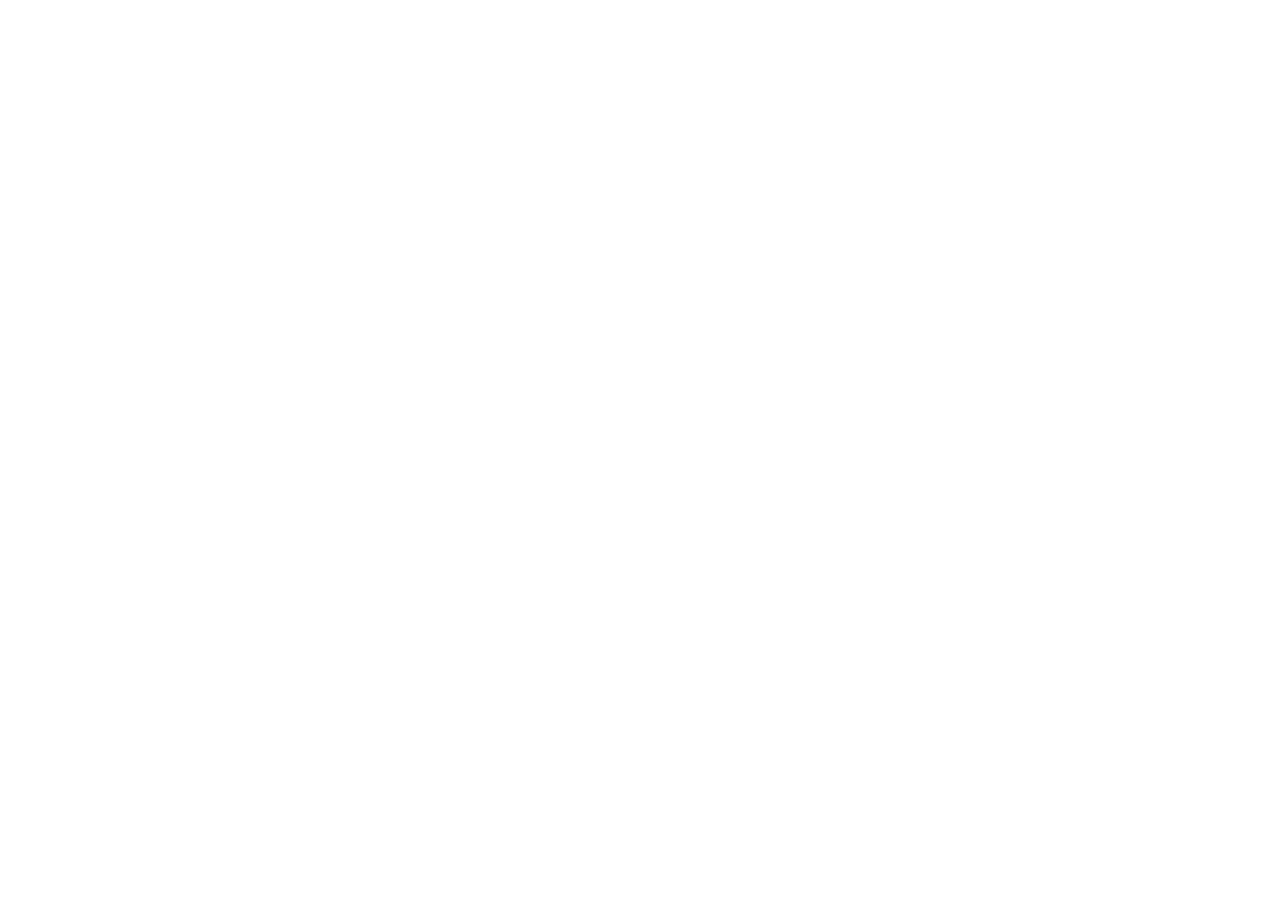
==== index.html @ 2bd0554f "Add index.html, contact.html, and resources folder containing sstyle.css" ====
<!DOCTYPE html>
<html lang="en">
  <head>
    <meta charset="UTF-8" />
    <meta name="viewport" content="width=device-width, initial-scale=1.0" />
    <title>Jason Bahr/Web Developer</title>
  </head>
  <body></body>
</html>
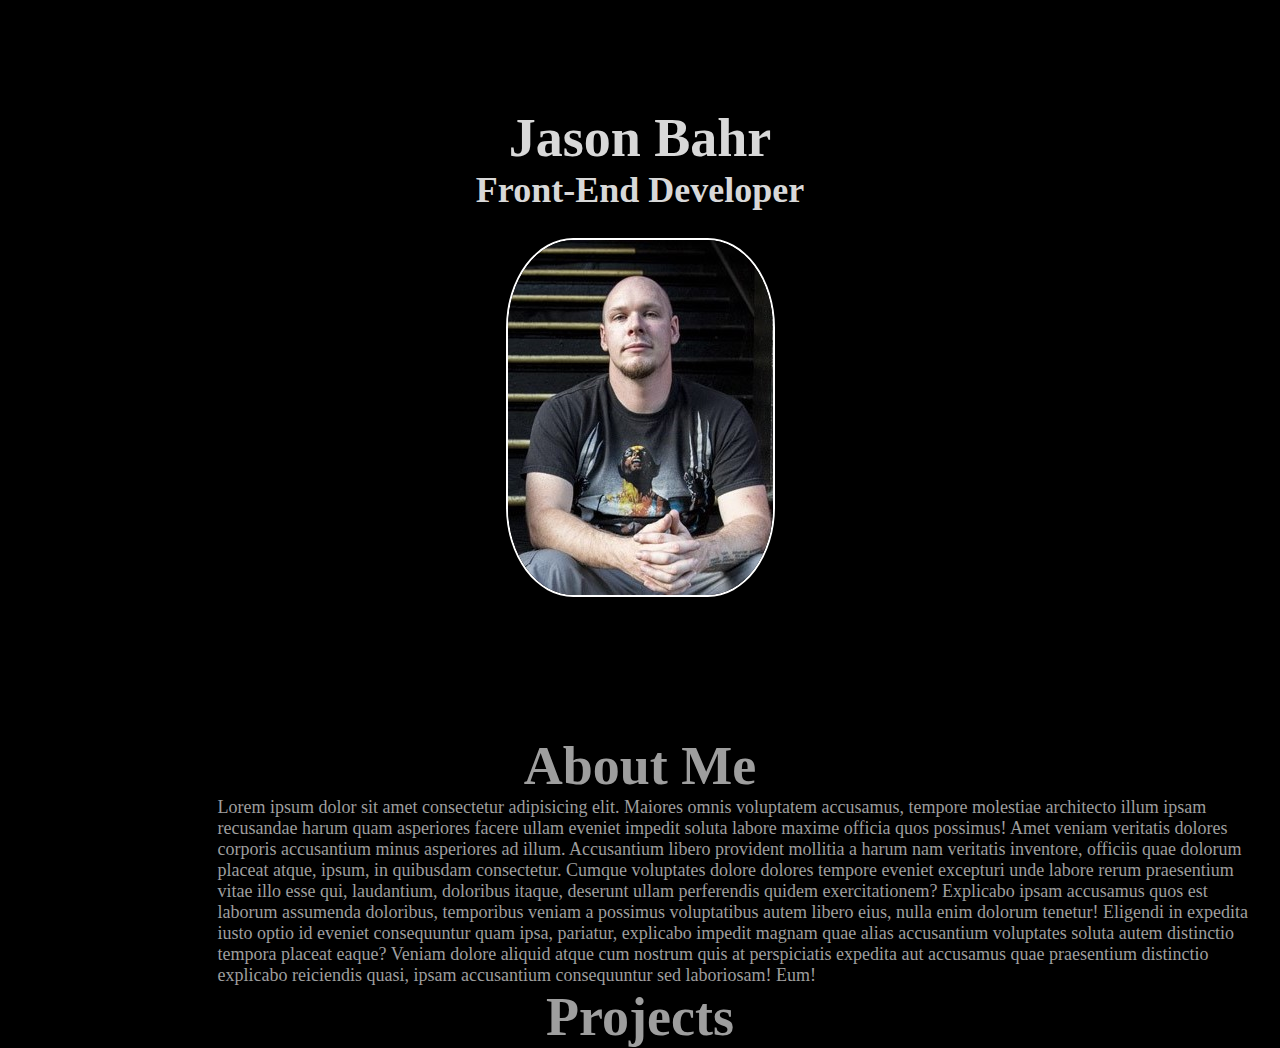
==== commit 43e5907a: "Add to index.html, style.css, and contact.html" ====
--- a/index.html
+++ b/index.html
@@ -3,7 +3,70 @@
   <head>
     <meta charset="UTF-8" />
     <meta name="viewport" content="width=device-width, initial-scale=1.0" />
-    <title>Jason Bahr/Web Developer</title>
+    <title>Jason Bahr | Front-End</title>
+    <link rel="stylesheet" href="./resources/style.css" />
   </head>
-  <body></body>
+  <body>
+    <div class="menu-button"></div>
+    <header>
+      <div>
+        <div class="card">
+          <img src="./resources/images/JB_Head.jpg" alt="image of Jason Bahr" />
+          <p>Jason Bahr</p>
+        </div>
+
+        <nav>
+          <ul>
+            <li><a href="#">Home</a></li>
+            <li><a href="#">About</a></li>
+            <li><a href="#">Projects</a></li>
+            <li><a href="./contact.html" target="_blank">Contact</a></li>
+          </ul>
+        </nav>
+      </div>
+    </header>
+
+    <div class="banner"></div>
+    <div class="container">
+      <div class="banner_info">
+        <div class="info-name">
+          <h2>Jason Bahr</h2>
+          <h3>Front-End Developer</h3>
+        </div>
+        <div class="info-pic">
+          <img
+            src="./resources/images/JB_sitting.jpg"
+            alt="image of Jason Bahr"
+          />
+        </div>
+      </div>
+    </div>
+    <div class="about">
+      <h2>About Me</h2>
+      <p>
+        Lorem ipsum dolor sit amet consectetur adipisicing elit. Maiores omnis
+        voluptatem accusamus, tempore molestiae architecto illum ipsam
+        recusandae harum quam asperiores facere ullam eveniet impedit soluta
+        labore maxime officia quos possimus! Amet veniam veritatis dolores
+        corporis accusantium minus asperiores ad illum. Accusantium libero
+        provident mollitia a harum nam veritatis inventore, officiis quae
+        dolorum placeat atque, ipsum, in quibusdam consectetur. Cumque
+        voluptates dolore dolores tempore eveniet excepturi unde labore rerum
+        praesentium vitae illo esse qui, laudantium, doloribus itaque, deserunt
+        ullam perferendis quidem exercitationem? Explicabo ipsam accusamus quos
+        est laborum assumenda doloribus, temporibus veniam a possimus
+        voluptatibus autem libero eius, nulla enim dolorum tenetur! Eligendi in
+        expedita iusto optio id eveniet consequuntur quam ipsa, pariatur,
+        explicabo impedit magnam quae alias accusantium voluptates soluta autem
+        distinctio tempora placeat eaque? Veniam dolore aliquid atque cum
+        nostrum quis at perspiciatis expedita aut accusamus quae praesentium
+        distinctio explicabo reiciendis quasi, ipsam accusantium consequuntur
+        sed laboriosam! Eum!
+      </p>
+    </div>
+
+    <div class="projects">
+      <h2>Projects</h2>
+    </div>
+  </body>
 </html>
--- a/resources/style.css
+++ b/resources/style.css
@@ -0,0 +1,134 @@
+* {
+  box-sizing: border-box;
+  margin: 0px;
+  padding: 0px;
+}
+
+html {
+  font-size: 18px;
+}
+
+h2 {
+  font-size: 3rem;
+  margin-bottom: 0px;
+  text-align: center;
+}
+
+h3 {
+  font-size: 2rem;
+}
+
+.menu-button {
+  background-image: url("");
+}
+
+body {
+  background-color: black;
+  color: rgb(158, 158, 158);
+}
+
+header {
+  background-color: rgb(10, 16, 17);
+  width: 15%;
+  height: 100%;
+  position: fixed;
+  top: 0px;
+  left: -25%;
+  z-index: 10;
+}
+
+header p {
+  text-align: center;
+  font-weight: 700;
+  font-size: 1.5rem;
+}
+
+header ul {
+  list-style-type: none;
+  font-size: 1.25rem;
+  color: rgb(158, 158, 158);
+  margin: 15px;
+  padding: 0;
+}
+
+header ul li {
+  margin-top: 35px;
+  font-size: 1.5rem;
+}
+
+header ul li a {
+  text-decoration: none;
+  color: rgb(158, 158, 158);
+}
+
+.card {
+  color: rgb(158, 158, 158);
+  display: flex;
+  flex-direction: column;
+  margin: 15px;
+  border-bottom: 2px solid rgb(54, 137, 151);
+}
+
+.card img {
+  height: 100px;
+  margin: auto;
+  border: 2px solid rgb(158, 158, 158);
+  border-radius: 50%;
+}
+
+.banner {
+  position: absolute;
+  top: 0;
+  right: 0;
+  bottom: 0;
+  left: 0;
+  background-image: url("./images/magnus-lunay-LHR6tUw8N34-unsplash.jpg");
+  max-width: 100%;
+  min-height: 735px;
+  background-size: cover;
+  background-position: top;
+  opacity: 50%;
+  z-index: -1;
+}
+
+.container {
+  max-width: 100%;
+  min-height: 735px;
+  /* border: 2px solid red; */
+  display: flex;
+  justify-content: center;
+  align-items: center;
+}
+
+.banner_info {
+  max-width: 100%;
+  display: flex;
+  flex-direction: column;
+  align-items: center;
+  justify-content: center;
+  color: rgb(216, 216, 216);
+  z-index: 1;
+  /* border: 2px solid red; */
+}
+
+.info-name {
+  display: inline-block;
+  margin-right: 2rem;
+  /* border: 2px solid red; */
+  margin: auto;
+}
+
+.info-name h3 {
+  margin-bottom: 1.5rem;
+}
+
+.info-pic img {
+  border-radius: 25%;
+  border: 2px solid rgb(255, 255, 255);
+  margin-bottom: 1.5rem;
+}
+
+.about p {
+  margin-left: 17%;
+  margin-right: 1rem;
+}
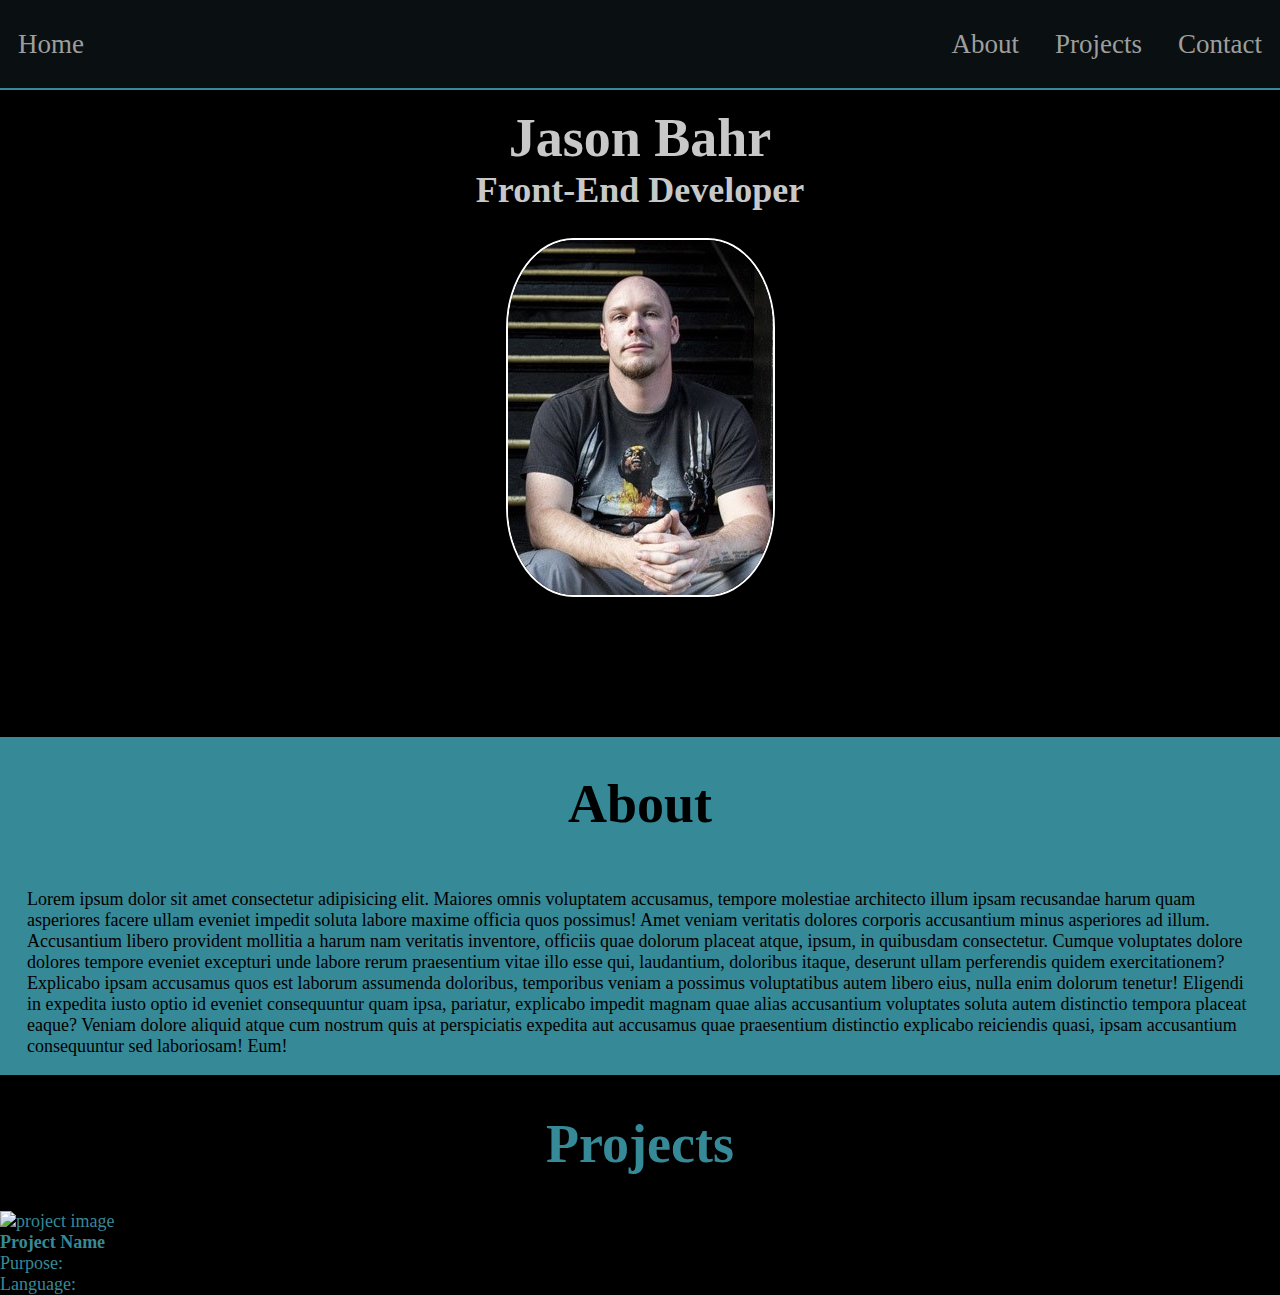
==== commit f15f72f5: "Restructor of index.html, style.css, contact.html" ====
--- a/index.html
+++ b/index.html
@@ -9,21 +9,16 @@
   <body>
     <div class="menu-button"></div>
     <header>
-      <div>
-        <div class="card">
-          <img src="./resources/images/JB_Head.jpg" alt="image of Jason Bahr" />
-          <p>Jason Bahr</p>
-        </div>
-
-        <nav>
-          <ul>
-            <li><a href="#">Home</a></li>
-            <li><a href="#">About</a></li>
-            <li><a href="#">Projects</a></li>
-            <li><a href="./contact.html" target="_blank">Contact</a></li>
-          </ul>
-        </nav>
+      <div class="home">
+        <a href="#">Home</a>
       </div>
+      <nav>
+        <ul>
+          <li><a href="#about">About</a></li>
+          <li><a href="#projects">Projects</a></li>
+          <li><a href="./contact.html" target="_blank">Contact</a></li>
+        </ul>
+      </nav>
     </header>
 
     <div class="banner"></div>
@@ -41,8 +36,8 @@
         </div>
       </div>
     </div>
-    <div class="about">
-      <h2>About Me</h2>
+    <div class="about" id="about">
+      <h2>About</h2>
       <p>
         Lorem ipsum dolor sit amet consectetur adipisicing elit. Maiores omnis
         voluptatem accusamus, tempore molestiae architecto illum ipsam
@@ -65,8 +60,16 @@
       </p>
     </div>
 
-    <div class="projects">
+    <div class="projects" id="projects">
       <h2>Projects</h2>
+      <div class="container-projects">
+        <div class="project-item">
+          <img src="" alt="project image" />
+          <h4>Project Name</h4>
+          <p>Purpose:</p>
+          <p>Language:</p>
+        </div>
+      </div>
     </div>
   </body>
 </html>
--- a/resources/style.css
+++ b/resources/style.css
@@ -28,13 +28,17 @@
 }
 
 header {
-  background-color: rgb(10, 16, 17);
-  width: 15%;
-  height: 100%;
+  background-color: rgba(10, 16, 17, 1);
+  width: 100%;
+  height: 10%;
   position: fixed;
   top: 0px;
-  left: -25%;
+  left: 0;
   z-index: 10;
+  display: flex;
+  justify-content: space-between;
+  align-items: center;
+  border-bottom: 2px solid rgb(54, 137, 151);
 }
 
 header p {
@@ -47,13 +51,13 @@
   list-style-type: none;
   font-size: 1.25rem;
   color: rgb(158, 158, 158);
-  margin: 15px;
   padding: 0;
 }
 
 header ul li {
-  margin-top: 35px;
+  margin: auto 1rem;
   font-size: 1.5rem;
+  float: left;
 }
 
 header ul li a {
@@ -61,19 +65,24 @@
   color: rgb(158, 158, 158);
 }
 
-.card {
-  color: rgb(158, 158, 158);
-  display: flex;
-  flex-direction: column;
-  margin: 15px;
-  border-bottom: 2px solid rgb(54, 137, 151);
+.home {
+  font-size: 1.5rem;
+  margin-left: 1rem;
 }
 
-.card img {
-  height: 100px;
-  margin: auto;
-  border: 2px solid rgb(158, 158, 158);
-  border-radius: 50%;
+.home a {
+  color: rgb(158, 158, 158);
+  text-decoration: none;
+}
+
+.home a:hover {
+  font-size: 1.55rem;
+  color: rgb(200, 200, 200);
+}
+
+nav ul li a:hover {
+  font-size: 1.55rem;
+  color: rgb(200, 200, 200);
 }
 
 .banner {
@@ -94,7 +103,6 @@
 .container {
   max-width: 100%;
   min-height: 735px;
-  /* border: 2px solid red; */
   display: flex;
   justify-content: center;
   align-items: center;
@@ -106,9 +114,8 @@
   flex-direction: column;
   align-items: center;
   justify-content: center;
-  color: rgb(216, 216, 216);
+  color: rgb(200, 200, 200);
   z-index: 1;
-  /* border: 2px solid red; */
 }
 
 .info-name {
@@ -128,7 +135,33 @@
   margin-bottom: 1.5rem;
 }
 
+.about {
+  border-top: 2px solid rgb(0, 0, 0);
+  border-bottom: 2px solid rgb(0, 0, 0);
+  background-color: rgb(54, 137, 151);
+}
+
+.about h2 {
+  color: rgb(0, 0, 0);
+  padding: 2rem;
+}
+
 .about p {
-  margin-left: 17%;
-  margin-right: 1rem;
+  margin: 1rem 1.5rem;
+  color: rgb(54, 137, 151);
+  color: rgb(0, 0, 0);
 }
+
+.projects {
+  background-color: rgb(0, 0, 0);
+  color: rgb(54, 137, 151);
+}
+
+.projects h2 {
+  color: rgb(54, 137, 151);
+  padding: 2rem;
+}
+
+.container-projects {
+  display: flex;
+}
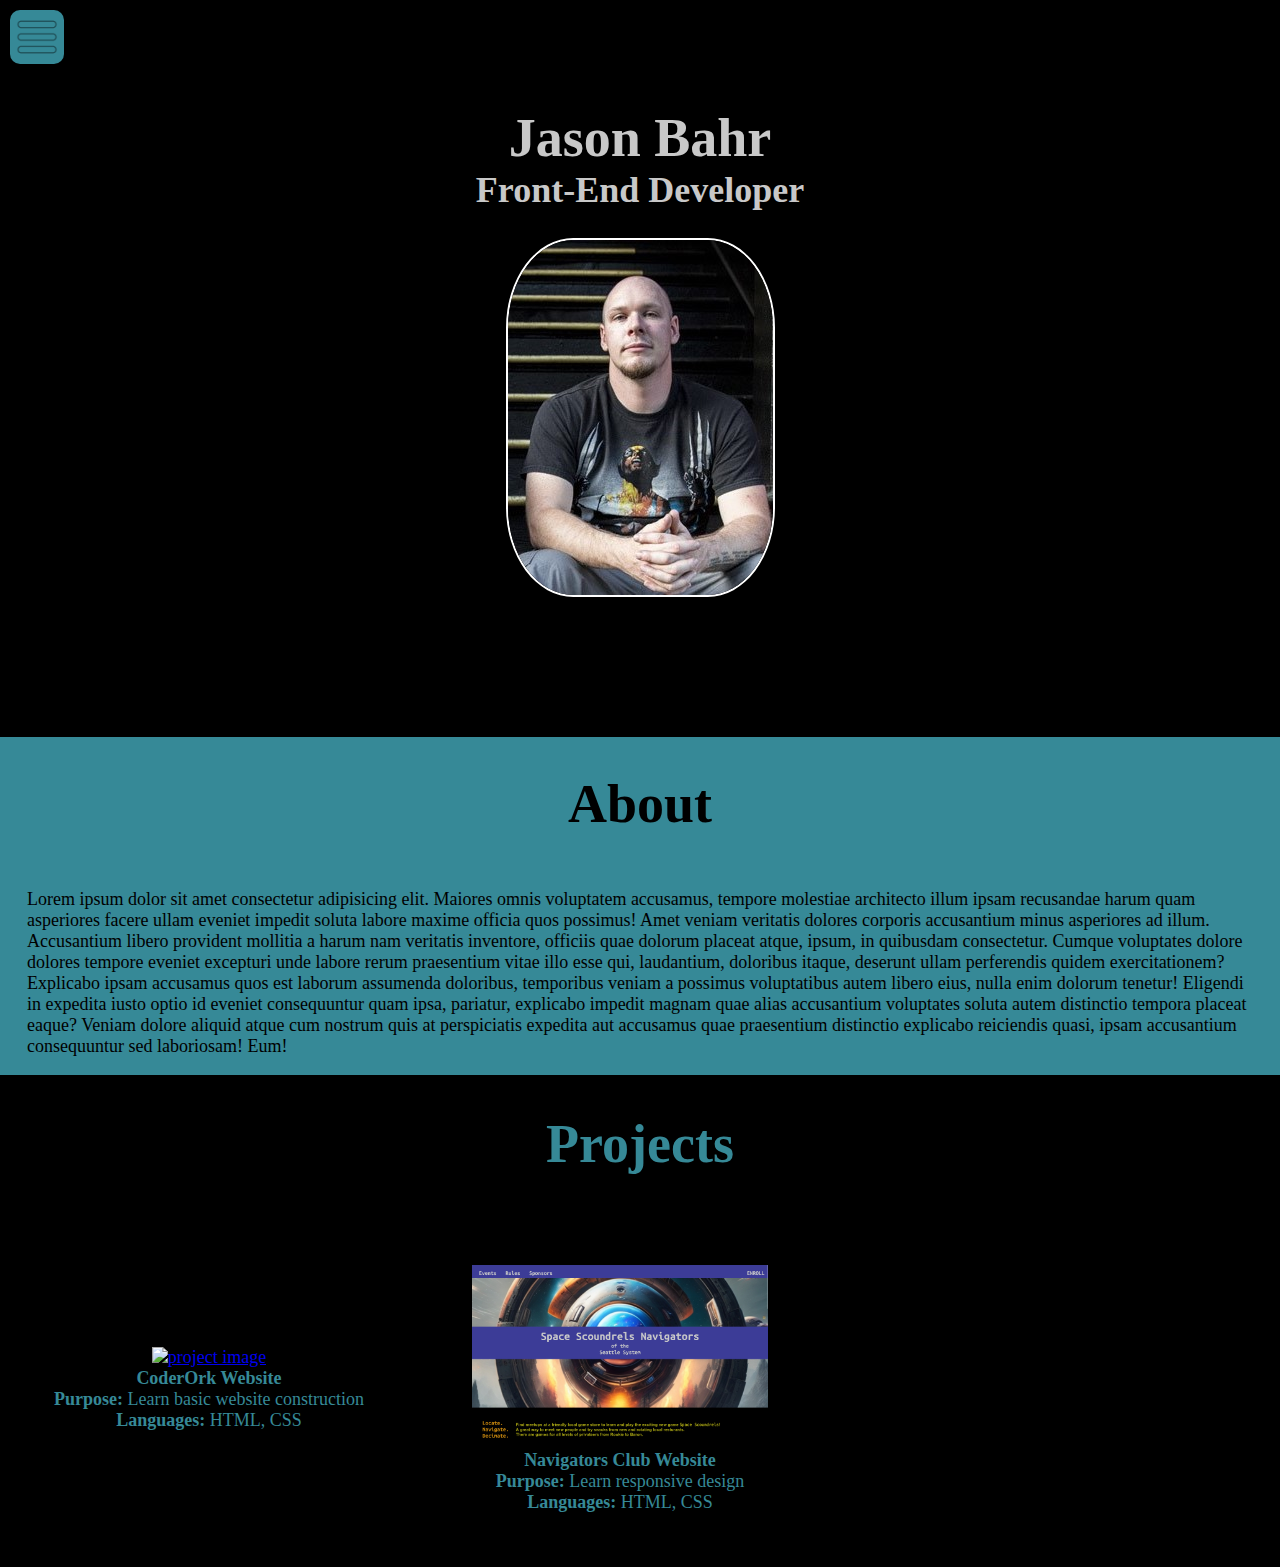
==== commit 4d30abde: "Add main.js, images, icons" ====
--- a/index.html
+++ b/index.html
@@ -7,9 +7,8 @@
     <link rel="stylesheet" href="./resources/style.css" />
   </head>
   <body>
-    <div class="menu-button"></div>
-    <header>
-      <div class="home">
+    <header id="big-menu">
+      <div class="home" id="home">
         <a href="#">Home</a>
       </div>
       <nav>
@@ -21,6 +20,10 @@
       </nav>
     </header>
 
+    <div class="menu" id="menu-button">
+      <img src="./resources/icons/menu-bar.png" alt="menu icon">
+    </div>
+
     <div class="banner"></div>
     <div class="container">
       <div class="banner_info">
@@ -29,10 +32,12 @@
           <h3>Front-End Developer</h3>
         </div>
         <div class="info-pic">
-          <img
-            src="./resources/images/JB_sitting.jpg"
-            alt="image of Jason Bahr"
-          />
+          <a href="./contact.html">
+            <img
+              src="./resources/images/JB_sitting.jpg"
+              alt="image of Jason Bahr"
+            />
+          </a>
         </div>
       </div>
     </div>
@@ -63,13 +68,48 @@
     <div class="projects" id="projects">
       <h2>Projects</h2>
       <div class="container-projects">
-        <div class="project-item">
-          <img src="" alt="project image" />
-          <h4>Project Name</h4>
-          <p>Purpose:</p>
-          <p>Language:</p>
+        <!-- CoderOrk project item -->
+        <div class="project-item coderork">
+          <a href="./resources/images/CoderOrk_Full_Site.png" target="_blank">
+            <img
+              src="./resources/images/coderork.github.io_.png"
+              alt="project image"
+            />
+          </a>
+          <div class="project-description">
+            <h4>CoderOrk Website</h4>
+            <p>
+              <span class="bold">Purpose:</span> Learn basic website
+              construction
+            </p>
+            <p><span class="bold">Languages:</span> HTML, CSS</p>
+          </div>
+        </div>
+
+        <!-- space scoundrels project item -->
+        <div class="project-item ssoundrels">
+          <a
+            href="./resources/images/SScoundrels_Full_Site.png"
+            target="_blank"
+          >
+            <img
+              src="./resources/images/SScoundrels_Webpage.png"
+              alt="project image"
+            />
+          </a>
+          <div class="project-description">
+            <h4>Navigators Club Website</h4>
+            <p><span class="bold">Purpose:</span> Learn responsive design</p>
+            <p><span class="bold">Languages:</span> HTML, CSS</p>
+          </div>
         </div>
       </div>
     </div>
+    <script src="./main.js"></script>
   </body>
 </html>
+
+<!--
+Links for Icons Credits
+<a href="https://www.flaticon.com/free-icons/menu-bar" title="menu bar icons">Menu bar icons created by Md Tanvirul Haque - Flaticon</a>
+-->
--- a/resources/style.css
+++ b/resources/style.css
@@ -39,6 +39,7 @@
   justify-content: space-between;
   align-items: center;
   border-bottom: 2px solid rgb(54, 137, 151);
+  display: none;
 }
 
 header p {
@@ -63,6 +64,28 @@
 header ul li a {
   text-decoration: none;
   color: rgb(158, 158, 158);
+}
+
+.menu {
+  display: block;
+  position: fixed;
+  top: 10px;
+  left: 10px;
+  height: 3rem;
+  width: 3rem;
+  background-color: rgb(54, 137, 151);
+  border-radius: 10px;
+  z-index: 5;
+}
+
+.menu:hover {
+  cursor: pointer;
+}
+
+.menu img {
+  height: 100%;
+  width: 100%;
+  opacity: .5;
 }
 
 .home {
@@ -164,4 +187,27 @@
 
 .container-projects {
   display: flex;
-}
+  flex-flow: row wrap;
+}
+
+.project-item {
+  margin: 3rem;
+  display: inline-flex;
+  flex-direction: column;
+  justify-content: center;
+  align-items: center;
+}
+
+.project-description {
+  text-align: center;
+  align-items: center;
+  justify-content: center;
+}
+
+.project-item img {
+  height: 10rem;
+}
+
+.bold {
+  font-weight: 700;
+}
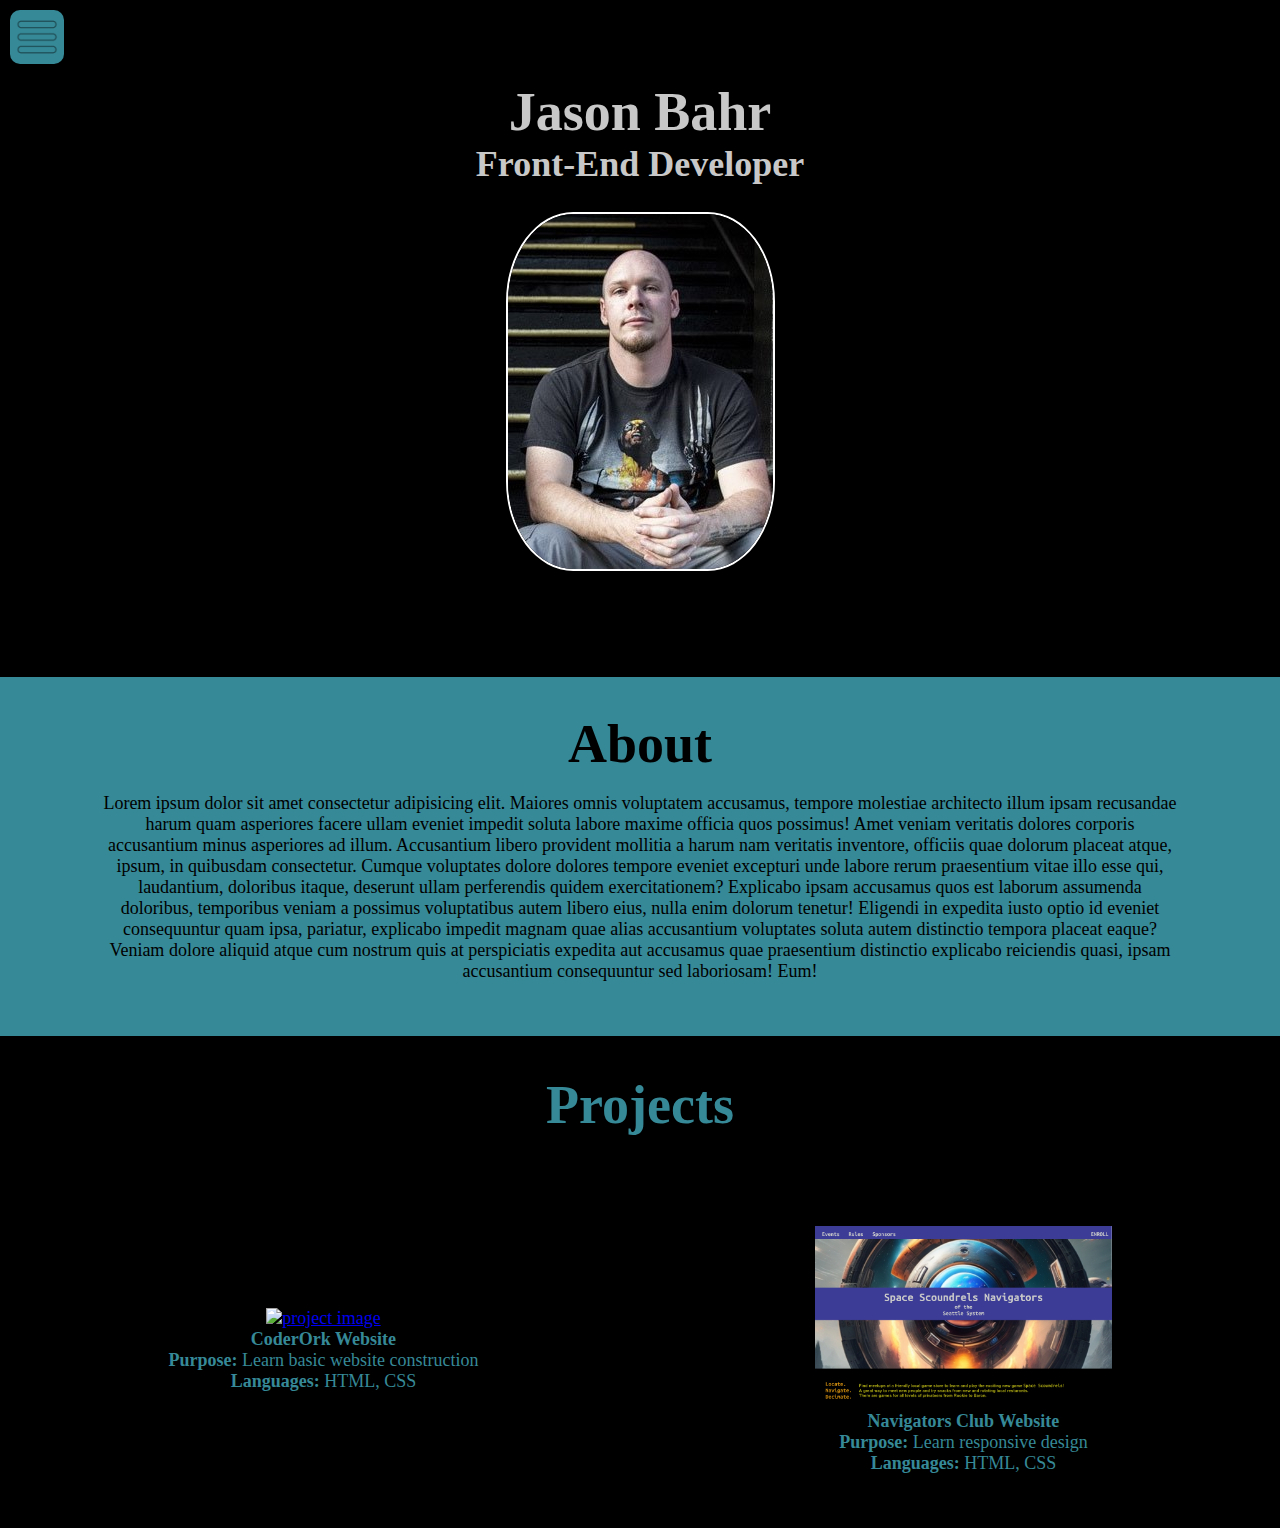
==== commit e432872b: "Add responsive design elements to index.html, contact.html, resources/style.css, resources/contact.c" ====
--- a/index.html
+++ b/index.html
@@ -35,7 +35,7 @@
           <a href="./contact.html">
             <img
               src="./resources/images/JB_sitting.jpg"
-              alt="image of Jason Bahr"
+              alt="photo of Jason Bahr by Sunny Martini"
             />
           </a>
         </div>
--- a/resources/style.css
+++ b/resources/style.css
@@ -1,3 +1,4 @@
+/* Global Styling */
 * {
   box-sizing: border-box;
   margin: 0px;
@@ -8,9 +9,14 @@
   font-size: 18px;
 }
 
+@media only screen and (max-width: 450px) {
+  html {
+    font-size: 16px;
+  }
+}
+
 h2 {
   font-size: 3rem;
-  margin-bottom: 0px;
   text-align: center;
 }
 
@@ -26,6 +32,8 @@
   background-color: black;
   color: rgb(158, 158, 158);
 }
+
+/*Header Styling*/
 
 header {
   background-color: rgba(10, 16, 17, 1);
@@ -40,24 +48,29 @@
   align-items: center;
   border-bottom: 2px solid rgb(54, 137, 151);
   display: none;
-}
-
-header p {
-  text-align: center;
-  font-weight: 700;
   font-size: 1.5rem;
+}
+
+@media only screen and (max-width: 500px) {
+  header a {
+    font-size: 1.25rem;
+  }
+}
+
+@media only screen and (max-width: 350px) {
+  header a {
+    font-size: 1rem;
+  }
 }
 
 header ul {
   list-style-type: none;
-  font-size: 1.25rem;
   color: rgb(158, 158, 158);
   padding: 0;
 }
 
 header ul li {
   margin: auto 1rem;
-  font-size: 1.5rem;
   float: left;
 }
 
@@ -85,7 +98,7 @@
 .menu img {
   height: 100%;
   width: 100%;
-  opacity: .5;
+  opacity: 0.5;
 }
 
 .home {
@@ -116,7 +129,7 @@
   left: 0;
   background-image: url("./images/magnus-lunay-LHR6tUw8N34-unsplash.jpg");
   max-width: 100%;
-  min-height: 735px;
+  height: 700px;
   background-size: cover;
   background-position: top;
   opacity: 50%;
@@ -125,14 +138,13 @@
 
 .container {
   max-width: 100%;
-  min-height: 735px;
+  height: 675px;
   display: flex;
   justify-content: center;
   align-items: center;
 }
 
 .banner_info {
-  max-width: 100%;
   display: flex;
   flex-direction: column;
   align-items: center;
@@ -142,35 +154,46 @@
 }
 
 .info-name {
-  display: inline-block;
-  margin-right: 2rem;
-  /* border: 2px solid red; */
   margin: auto;
 }
 
 .info-name h3 {
+  text-align: center;
   margin-bottom: 1.5rem;
+}
+
+@media only screen and (max-width: 450px) {
+  .info-name h3 {
+    padding: 0 50px;
+  }
 }
 
 .info-pic img {
   border-radius: 25%;
   border: 2px solid rgb(255, 255, 255);
-  margin-bottom: 1.5rem;
+  margin-bottom: 1rem;
 }
 
 .about {
   border-top: 2px solid rgb(0, 0, 0);
   border-bottom: 2px solid rgb(0, 0, 0);
   background-color: rgb(54, 137, 151);
+  padding: 2rem 100px;
+}
+
+@media only screen and (max-width: 800px) {
+  .about {
+    padding: 2rem 12%;
+  }
 }
 
 .about h2 {
   color: rgb(0, 0, 0);
-  padding: 2rem;
 }
 
 .about p {
-  margin: 1rem 1.5rem;
+  text-align: center;
+  margin: 1rem 0;
   color: rgb(54, 137, 151);
   color: rgb(0, 0, 0);
 }
@@ -182,12 +205,20 @@
 
 .projects h2 {
   color: rgb(54, 137, 151);
-  padding: 2rem;
+  padding: 2rem 0;
 }
 
 .container-projects {
   display: flex;
+  justify-content: space-around;
+  align-items: center;
   flex-flow: row wrap;
+}
+
+@media only screen and (max-width: 1000px) {
+  .container-projects {
+    justify-content: space-evenly;
+  }
 }
 
 .project-item {
@@ -204,10 +235,22 @@
   justify-content: center;
 }
 
+@media only screen and (max-width: 450px) {
+  .project-description {
+    font-size: 0.75rem;
+  }
+}
+
 .project-item img {
   height: 10rem;
 }
 
+@media only screen and (max-width: 375px) {
+  .project-item img {
+    height: 8rem;
+  }
+}
+
 .bold {
   font-weight: 700;
 }
